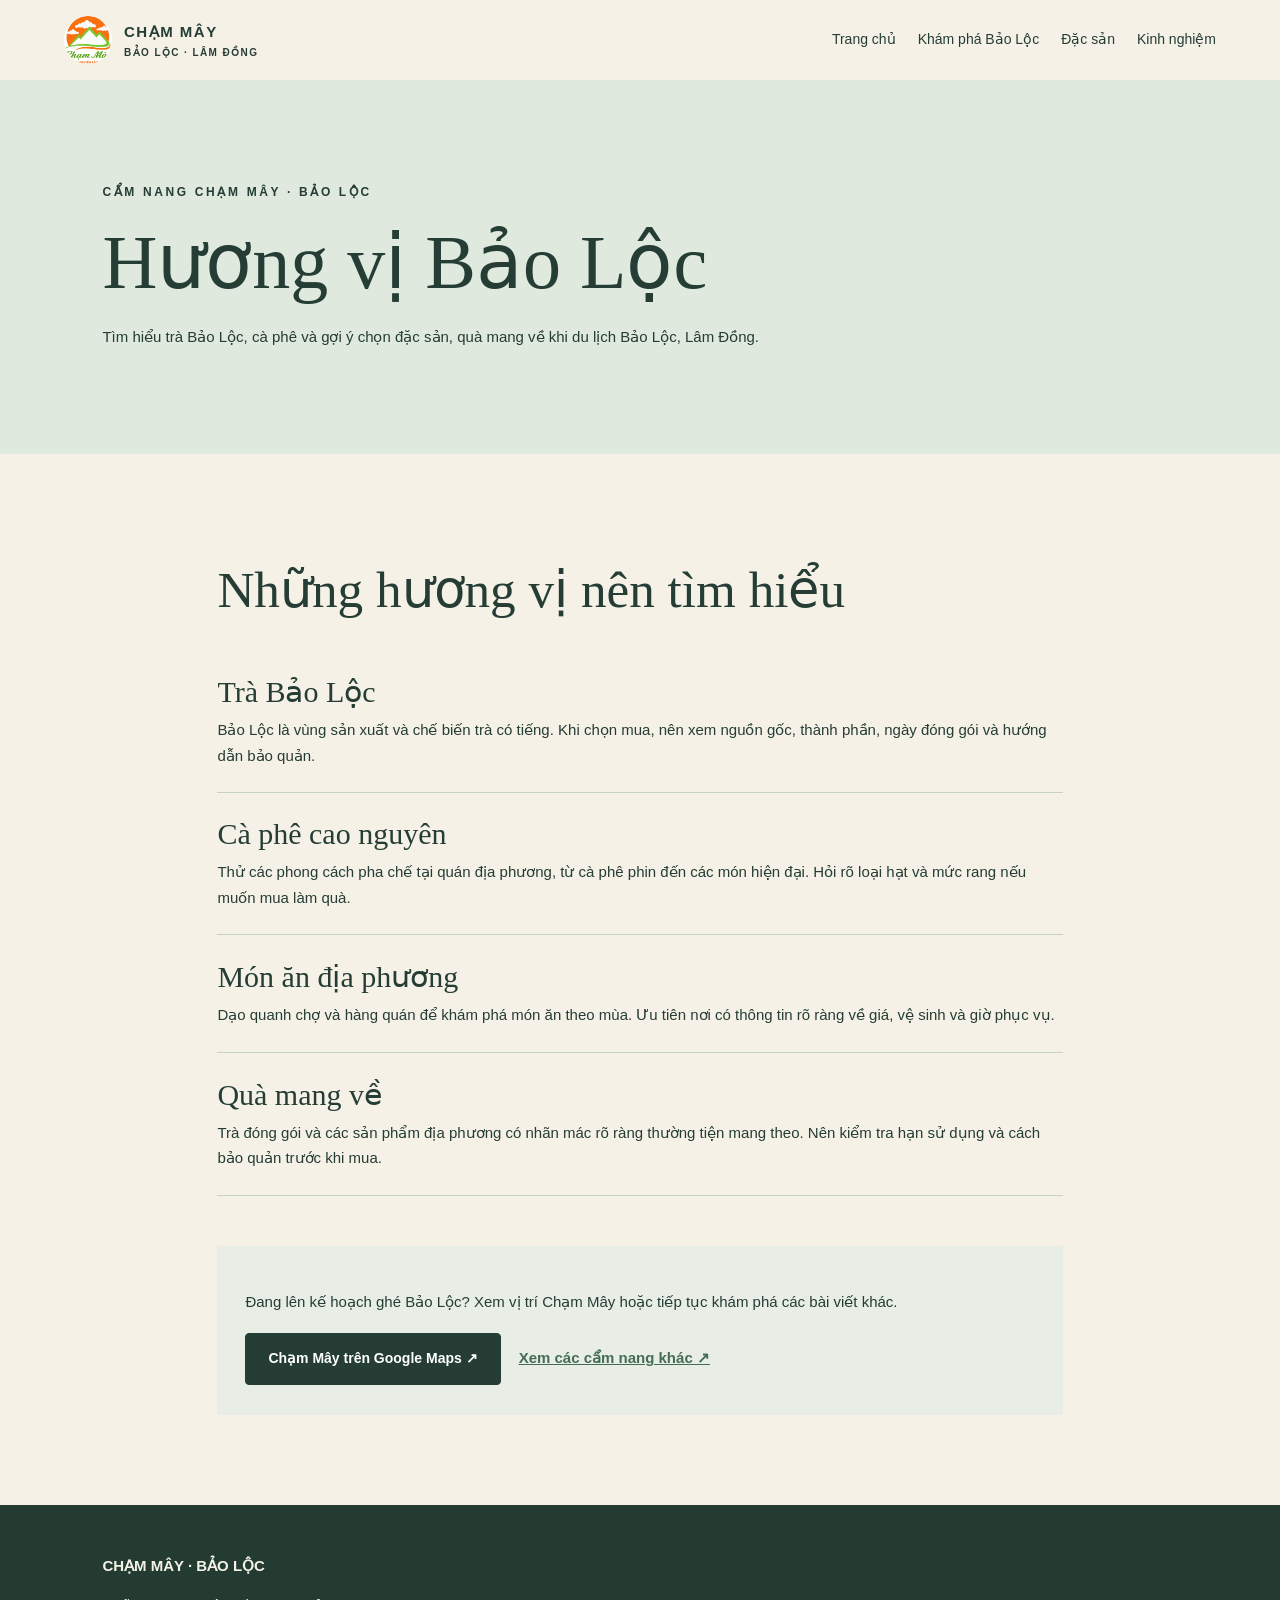
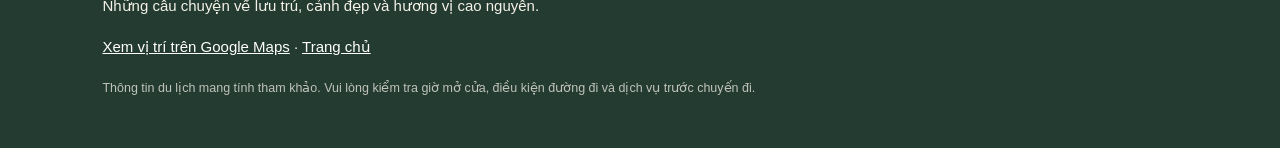
==== dac-san-bao-loc.html @ 7af250c2 "Add files via upload" ====
<!doctype html><html lang="vi"><head><meta charset="utf-8"><meta name="viewport" content="width=device-width,initial-scale=1"><meta name="google-site-verification" content="GvYN1q4wBFWUE0IxILUatp30PlEIML89ys5nn8n5KYk"><title>Đặc sản Bảo Lộc: trà, cà phê và quà địa phương | Chạm Mây</title><meta name="description" content="Tìm hiểu trà Bảo Lộc, cà phê và gợi ý chọn đặc sản, quà mang về khi du lịch Bảo Lộc, Lâm Đồng."><meta name="robots" content="index,follow,max-image-preview:large"><link rel="canonical" href="https://namcchet-cloud.github.io/Chammay/dac-san-bao-loc.html"><meta property="og:type" content="website"><meta property="og:locale" content="vi_VN"><meta property="og:title" content="Đặc sản Bảo Lộc: trà, cà phê và quà địa phương | Chạm Mây"><meta property="og:description" content="Tìm hiểu trà Bảo Lộc, cà phê và gợi ý chọn đặc sản, quà mang về khi du lịch Bảo Lộc, Lâm Đồng."><meta property="og:url" content="https://namcchet-cloud.github.io/Chammay/dac-san-bao-loc.html"><meta property="og:image" content="https://namcchet-cloud.github.io/Chammay/assets/bao-loc-dawn-concept.png"><meta name="theme-color" content="#f5f1e6"><link rel="icon" href="assets/cham-may-logo.jpg"><link rel="stylesheet" href="styles.css"><link rel="stylesheet" href="seo-guide.css"><script type="application/ld+json">{"@context": "https://schema.org", "@type": "WebPage", "name": "Đặc sản Bảo Lộc: trà, cà phê và quà địa phương | Chạm Mây", "url": "https://namcchet-cloud.github.io/Chammay/dac-san-bao-loc.html", "description": "Tìm hiểu trà Bảo Lộc, cà phê và gợi ý chọn đặc sản, quà mang về khi du lịch Bảo Lộc, Lâm Đồng.", "inLanguage": "vi-VN", "isPartOf": {"@type": "WebSite", "name": "Chạm Mây", "url": "https://namcchet-cloud.github.io/Chammay/"}}</script></head><body><header class="guide-header"><a class="guide-brand" href="index.html"><img src="assets/cham-may-logo.jpg" alt="Logo Chạm Mây"><span>CHẠM MÂY<small>BẢO LỘC · LÂM ĐỒNG</small></span></a><nav aria-label="Điều hướng"><a href="index.html">Trang chủ</a><a href="du-lich-bao-loc.html">Khám phá Bảo Lộc</a><a href="dac-san-bao-loc.html">Đặc sản</a><a href="kinh-nghiem-bao-loc.html">Kinh nghiệm</a></nav></header><main><section class="guide-article-hero"><p class="guide-eyebrow">CẨM NANG CHẠM MÂY · BẢO LỘC</p><h1>Hương vị Bảo Lộc</h1><p>Tìm hiểu trà Bảo Lộc, cà phê và gợi ý chọn đặc sản, quà mang về khi du lịch Bảo Lộc, Lâm Đồng.</p></section><section class="guide-section guide-article"><h2>Những hương vị nên tìm hiểu</h2><article class="guide-info"><h3>Trà Bảo Lộc</h3><p>Bảo Lộc là vùng sản xuất và chế biến trà có tiếng. Khi chọn mua, nên xem nguồn gốc, thành phần, ngày đóng gói và hướng dẫn bảo quản.</p></article><article class="guide-info"><h3>Cà phê cao nguyên</h3><p>Thử các phong cách pha chế tại quán địa phương, từ cà phê phin đến các món hiện đại. Hỏi rõ loại hạt và mức rang nếu muốn mua làm quà.</p></article><article class="guide-info"><h3>Món ăn địa phương</h3><p>Dạo quanh chợ và hàng quán để khám phá món ăn theo mùa. Ưu tiên nơi có thông tin rõ ràng về giá, vệ sinh và giờ phục vụ.</p></article><article class="guide-info"><h3>Quà mang về</h3><p>Trà đóng gói và các sản phẩm địa phương có nhãn mác rõ ràng thường tiện mang theo. Nên kiểm tra hạn sử dụng và cách bảo quản trước khi mua.</p></article><div class="guide-next"><p>Đang lên kế hoạch ghé Bảo Lộc? Xem vị trí Chạm Mây hoặc tiếp tục khám phá các bài viết khác.</p><a class="guide-button dark" href="https://maps.app.goo.gl/M32gRNtKE1VSWNkh6?g_st=ic" target="_blank" rel="noopener noreferrer">Chạm Mây trên Google Maps ↗</a><a class="guide-text-link" href="index.html#cam-nang">Xem các cẩm nang khác ↗</a></div></section></main><footer class="guide-footer"><b>CHẠM MÂY · BẢO LỘC</b><p>Những câu chuyện về lưu trú, cảnh đẹp và hương vị cao nguyên.</p><p><a href="https://maps.app.goo.gl/M32gRNtKE1VSWNkh6?g_st=ic" target="_blank" rel="noopener noreferrer">Xem vị trí trên Google Maps</a> · <a href="index.html">Trang chủ</a></p><small>Thông tin du lịch mang tính tham khảo. Vui lòng kiểm tra giờ mở cửa, điều kiện đường đi và dịch vụ trước chuyến đi.</small></footer></body></html>
---- styles.css ----
:root{--paper:#f5f1e6;--paper2:#e9e4d6;--ink:#25352a;--muted:#697168;--green:#5d9d28;--green2:#81bf39;--orange:#f36b1b;--white:#fffdf7;--display:"Fraunces",Georgia,serif;--body:"DM Sans",Arial,sans-serif;--max:1240px}*{box-sizing:border-box}html{scroll-behavior:smooth;scroll-padding-top:90px}body{margin:0;background:var(--paper);color:var(--ink);font-family:var(--body);font-size:15px;line-height:1.7;-webkit-font-smoothing:antialiased}.paper-grain{position:fixed;inset:0;pointer-events:none;z-index:10;opacity:.11;background-image:url("data:image/svg+xml,%3Csvg viewBox='0 0 180 180' xmlns='http://www.w3.org/2000/svg'%3E%3Cfilter id='n'%3E%3CfeTurbulence type='fractalNoise' baseFrequency='.83' numOctaves='3' stitchTiles='stitch'/%3E%3C/filter%3E%3Crect width='100%25' height='100%25' filter='url(%23n)' opacity='.22'/%3E%3C/svg%3E")}.header{height:92px;padding:0 clamp(22px,5.6vw,88px);display:flex;align-items:center;justify-content:space-between;position:absolute;z-index:20;inset:0 0 auto;background:linear-gradient(180deg,rgba(15,27,21,.48),transparent)}.brand{display:flex;align-items:center;gap:11px;text-decoration:none;color:var(--white)}.brand img{height:50px;width:50px;object-fit:cover;object-position:center;border-radius:50%;background:var(--white);border:1px solid rgba(255,255,255,.7)}.brand-label{display:grid;line-height:1.15}.brand-label b{font-family:var(--display);font-size:19px;font-weight:600;letter-spacing:-.04em}.brand-label small{font-size:8px;font-weight:700;letter-spacing:.15em;margin-top:5px}.navigation{display:flex;align-items:center;gap:clamp(20px,3vw,46px)}.navigation a{color:#fffdf7;text-decoration:none;font-size:12px;letter-spacing:.025em}.navigation a:not(.nav-cta){opacity:.83}.navigation a:hover{opacity:1}.nav-cta{border:1px solid rgba(255,255,255,.66);border-radius:99px;padding:11px 16px}.nav-cta span{padding-left:10px;color:#ffb276}.menu-toggle{display:none}.hero{position:relative;min-height:min(840px,100svh);height:820px;max-height:1000px;overflow:hidden;display:flex;align-items:flex-end;padding:0 clamp(24px,8.3vw,132px) 112px;color:#fffdf7;background:#304332}.hero-image,.hero-shade{position:absolute;inset:0;width:100%;height:100%}.hero-image{object-fit:cover;object-position:center 48%;transform:scale(1.035);animation:hero-drift 24s ease-in-out infinite alternate}.hero-shade{background:linear-gradient(90deg,rgba(18,33,26,.64) 0%,rgba(18,33,26,.30) 42%,rgba(18,33,26,.03) 78%),linear-gradient(0deg,rgba(19,31,24,.58),transparent 54%)}.hero-topline{position:absolute;top:121px;left:clamp(24px,8.3vw,132px);display:flex;align-items:center;gap:12px;font-size:9px;font-weight:600;letter-spacing:.21em}.hero-topline i{height:1px;width:34px;background:var(--orange)}.hero-copy{position:relative;max-width:750px}.eyebrow{display:flex;align-items:center;gap:10px;font-size:9px;font-weight:700;letter-spacing:.2em;color:var(--muted);margin:0 0 22px}.eyebrow.light{color:rgba(255,255,255,.8)}.sun-dot,.green-dot,.orange-dot{width:8px;height:8px;border-radius:50%;background:var(--orange);display:inline-block}.green-dot{background:var(--green)}.hero h1,.intro h2,.moments h2,.gallery h2,.booking h2{font-family:var(--display);font-weight:500;letter-spacing:-.055em;line-height:.99;margin:0}.hero h1{font-size:clamp(60px,8.6vw,122px);max-width:900px}.hero h1 em,.intro h2 em,.moments h2 em,.gallery h2 em,.booking h2 em{font-weight:500;color:#b8dc86}.hero-desc{max-width:380px;color:rgba(255,255,255,.82);margin:23px 0 27px;font-size:14px}.button{display:inline-flex;align-items:center;gap:28px;text-decoration:none;border-radius:99px;padding:14px 20px;font-size:11px;font-weight:700;letter-spacing:.025em}.button-light{background:var(--white);color:var(--ink)}.button-light span{font-size:16px;color:var(--green)}.hero-side-note{position:absolute;right:42px;top:50%;writing-mode:vertical-rl;letter-spacing:.19em;font-size:8px;color:rgba(255,255,255,.76)}.hero-bottom,.booking-foot{position:absolute;left:clamp(24px,5.6vw,88px);right:clamp(24px,5.6vw,88px);bottom:27px;display:flex;justify-content:space-between;align-items:center;font-size:8px;letter-spacing:.17em;color:rgba(255,255,255,.68)}.scroll-mark{display:flex;align-items:center;gap:10px}.scroll-mark i{height:1px;width:48px;background:var(--orange)}.section-pad{padding:128px max(24px,calc((100vw - var(--max))/2))}.intro{position:relative}.section-index{display:flex;align-items:center;gap:12px;font-size:9px;letter-spacing:.17em;color:var(--muted)}.section-index span{font-family:var(--display);font-size:16px;color:var(--orange);letter-spacing:0}.section-index i{width:30px;height:1px;background:var(--orange)}.section-index small{font-size:8px;font-weight:700;letter-spacing:.18em}.intro-grid{display:grid;grid-template-columns:1.05fr .75fr;gap:11%;align-items:end;margin:72px 5% 0}.intro h2,.moments h2,.gallery h2{font-size:clamp(52px,7vw,92px)}.intro h2 em,.gallery h2 em{color:var(--green)}.intro-body{max-width:440px;padding-bottom:7px}.lead{font-family:var(--display);font-size:24px;line-height:1.36;margin:0 0 16px}.intro-body>p:not(.lead){font-size:13px;color:var(--muted);max-width:410px}.text-link{display:inline-flex;align-items:center;gap:20px;margin-top:16px;color:var(--green);font-size:11px;font-weight:700;text-decoration:none;border-bottom:1px solid rgba(93,157,40,.45);padding-bottom:7px}.text-link span{font-size:17px}.signature-row{display:flex;justify-content:flex-end;align-items:center;gap:25px;margin-top:70px;padding-top:22px;border-top:1px solid rgba(37,53,42,.18)}.signature{font-family:var(--display);font-size:37px;font-style:italic;color:var(--green);letter-spacing:-.06em}.signature-caption{font-size:9px;line-height:1.55;color:var(--muted)}.sun-mark{font-size:37px;color:var(--orange);margin-left:12px}.moments{background:#e8eddd}.moments-heading,.gallery-head{display:grid;grid-template-columns:.5fr 1fr .65fr;gap:32px;align-items:end}.moments-heading .section-index,.gallery-head .section-index{align-self:start}.moments h2{font-size:clamp(52px,6.5vw,84px)}.moments h2 em{color:var(--green)}.moments-intro,.gallery-lead{font-size:13px;color:#637065;max-width:340px;margin:0 0 8px}.moments-title .eyebrow,.gallery-title .eyebrow{margin-bottom:18px}.timeline{margin:80px 5% 0;border-top:1px solid rgba(37,53,42,.22)}.moment{display:grid;grid-template-columns:150px 22px 1fr 50px;gap:26px;align-items:center;padding:24px 0;border-bottom:1px solid rgba(37,53,42,.22)}.moment-time{font-family:var(--display);font-size:25px;line-height:1}.moment-time span{display:block;font-family:var(--body);font-size:8px;letter-spacing:.16em;color:var(--muted);margin-top:9px}.moment-line{display:flex;justify-content:center;height:66px;position:relative}.moment-line:before{content:"";position:absolute;top:0;bottom:0;width:1px;background:rgba(93,157,40,.45)}.moment-line i{position:relative;z-index:1;width:8px;height:8px;margin-top:28px;border-radius:50%;background:var(--orange);box-shadow:0 0 0 5px #e8eddd}.moment-copy h3{font-family:var(--display);font-size:23px;font-weight:500;letter-spacing:-.025em;margin:0 0 4px}.moment-copy p{font-size:11px;color:var(--muted);margin:0;max-width:570px}.moment-number{font-size:9px;color:var(--green);text-align:right;letter-spacing:.13em}.demo-note{font-size:9px;color:#7e8878;margin:18px 5% 0;letter-spacing:.025em}.gallery{padding-bottom:140px}.gallery-head{grid-template-columns:.5fr 1fr .7fr;margin-bottom:62px}.gallery h2{font-size:clamp(48px,6.1vw,80px)}.gallery-grid{display:grid;grid-template-columns:1.15fr .72fr .62fr;grid-template-rows:290px 240px;gap:20px 22px}.gallery-card{margin:0;position:relative;overflow:hidden;background:#cad4b7}.gallery-card-large{grid-row:1/3}.gallery-card img{width:100%;height:100%;object-fit:cover;transition:transform .8s cubic-bezier(.2,.65,.3,1)}.gallery-card-large img{object-position:55% center}.gallery-card-small img{object-position:80% 40%;filter:saturate(.78) sepia(.12)}.gallery-card:hover img{transform:scale(1.045)}.gallery-card:after{content:"";position:absolute;inset:35% 0 0;background:linear-gradient(transparent,rgba(15,30,20,.74))}.gallery-card figcaption{position:absolute;z-index:1;left:20px;right:20px;bottom:18px;color:#fff;display:grid;grid-template-columns:30px 1fr;align-items:center}.gallery-card figcaption span{grid-row:span 2;font-family:var(--display);font-size:17px;color:#ffd09a}.gallery-card figcaption b{font-family:var(--display);font-size:20px;font-weight:500}.gallery-card figcaption small{font-size:8px;letter-spacing:.16em;opacity:.8}.gallery-aside{background:#f0e6d5;grid-column:3;grid-row:1/3;padding:32px 29px;display:flex;flex-direction:column;justify-content:center}.quote-mark{font-family:var(--display);font-size:67px;color:var(--orange);line-height:.7}.gallery-aside p{font-family:var(--display);font-size:27px;line-height:1.25;letter-spacing:-.035em;margin:14px 0 30px}.quote-line{width:42px;height:2px;background:var(--green);margin-bottom:14px}.gallery-aside small{font-size:8px;letter-spacing:.16em;color:var(--muted)}.gallery>.demo-note{margin-left:0}.booking{position:relative;min-height:690px;overflow:hidden;background:#243c30;color:var(--white);display:flex;align-items:center;padding:90px clamp(24px,12vw,190px)}.booking-bg{position:absolute;inset:0;background:linear-gradient(90deg,rgba(14,31,23,.83),rgba(22,41,29,.55) 61%,rgba(22,41,29,.38)),url("assets/bao-loc-dawn-concept.png") center 48%/cover;transform:scale(1.02)}.booking-content{position:relative;max-width:720px}.booking h2{font-size:clamp(55px,7.5vw,100px)}.booking h2 em{color:#c1e28d}.booking-content>p:not(.eyebrow){max-width:390px;color:rgba(255,255,255,.76);font-size:13px;margin:25px 0 29px}.button-outline{border:1px solid rgba(255,255,255,.56);color:rgba(255,255,255,.86);font-size:10px;cursor:default}.booking-stamp{position:absolute;right:clamp(28px,9vw,140px);top:50%;transform:translateY(-50%);width:150px;height:150px;border:1px solid rgba(255,255,255,.55);border-radius:50%;display:flex;flex-direction:column;align-items:center;justify-content:center;gap:5px;text-align:center;color:white}.booking-stamp img{width:55px;height:55px;object-fit:cover;object-position:center;border-radius:50%}.booking-stamp span{font-size:7px;line-height:1.45;letter-spacing:.1em}.booking-foot{bottom:23px}.footer{position:relative;display:grid;grid-template-columns:1fr 1fr 1fr;align-items:center;padding:26px max(24px,calc((100vw - var(--max))/2)) 50px;gap:20px}.footer-brand{color:var(--ink)}.footer-brand img{width:42px;height:42px;border-color:rgba(37,53,42,.12)}.footer-brand .brand-label b{font-size:17px}.footer-brand .brand-label small{font-size:7px}.footer>p{font-size:10px;color:var(--muted);text-align:center}.back-top{justify-self:end;text-decoration:none;color:var(--green);font-size:8px;letter-spacing:.16em;font-weight:700}.footer-demo{grid-column:1/-1;text-align:center;border-top:1px solid rgba(37,53,42,.17);padding-top:20px;color:#858b7d;font-size:8px;letter-spacing:.13em}.reveal{opacity:0;transform:translateY(22px);transition:opacity .8s ease,transform .8s cubic-bezier(.2,.65,.3,1)}.reveal.is-visible{opacity:1;transform:translateY(0)}@keyframes hero-drift{from{transform:scale(1.035) translateX(-.4%)}to{transform:scale(1.08) translateX(.4%)}}@media(max-width:900px){.header{height:78px}.navigation{gap:18px}.navigation a{font-size:10px}.hero{height:740px;min-height:690px;padding-bottom:102px}.hero-topline{top:105px}.intro-grid{gap:7%;margin-left:0;margin-right:0}.moments-heading,.gallery-head{grid-template-columns:.33fr 1fr;gap:24px}.moments-intro,.gallery-lead{grid-column:2}.gallery-grid{grid-template-columns:1fr .75fr;grid-template-rows:270px 230px}.gallery-card-large{grid-row:1/3}.gallery-aside{grid-column:2;grid-row:2}.gallery-card-small{grid-column:2;grid-row:1}.booking-stamp{width:120px;height:120px;right:35px}.booking-stamp img{width:45px;height:45px}.booking{padding-left:8vw}.moment{grid-template-columns:118px 22px 1fr 32px;gap:18px}}@media(max-width:650px){html{scroll-padding-top:72px}.header{height:70px;padding:0 18px;background:linear-gradient(180deg,rgba(15,27,21,.55),transparent)}.brand img{width:40px;height:40px}.brand-label b{font-size:16px}.brand-label small{font-size:7px}.menu-toggle{width:42px;height:42px;border:1px solid rgba(255,255,255,.5);border-radius:50%;background:rgba(255,255,255,.08);display:flex;flex-direction:column;align-items:center;justify-content:center;gap:5px}.menu-toggle span{width:15px;height:1px;background:white;transition:transform .2s}.menu-toggle[aria-expanded="true"] span:first-child{transform:translateY(3px) rotate(45deg)}.menu-toggle[aria-expanded="true"] span:last-child{transform:translateY(-3px) rotate(-45deg)}.navigation{position:absolute;display:none;top:62px;left:14px;right:14px;padding:18px;background:#f5f1e6;border:1px solid rgba(37,53,42,.14);border-radius:18px;box-shadow:0 18px 40px rgba(15,27,21,.16);align-items:stretch;gap:0;flex-direction:column}.navigation.is-open{display:flex}.navigation a{color:var(--ink);padding:13px 8px;border-bottom:1px solid rgba(37,53,42,.1);font-size:12px}.navigation a:last-child{border-bottom:0}.navigation .nav-cta{margin-top:8px;text-align:center;border:1px solid rgba(93,157,40,.45);border-radius:99px}.hero{height:760px;min-height:680px;max-height:850px;padding:0 23px 104px;align-items:flex-end}.hero-image{object-position:61% center}.hero-shade{background:linear-gradient(90deg,rgba(18,33,26,.48),rgba(18,33,26,.05)),linear-gradient(0deg,rgba(19,31,24,.71),transparent 80%)}.hero-topline{left:23px;top:102px;font-size:8px;letter-spacing:.16em}.hero h1{font-size:clamp(55px,14vw,82px)}.hero-desc{font-size:12px;max-width:330px}.hero-side-note{display:none}.hero-bottom{left:22px;right:22px;bottom:18px;font-size:7px}.hero-bottom>span:last-child{display:none}.hero-bottom .scroll-mark{gap:6px}.scroll-mark i{width:24px}.section-pad{padding:88px 23px}.intro-grid{display:block;margin:48px 0 0}.intro h2,.moments h2,.gallery h2{font-size:clamp(48px,13vw,70px)}.intro-body{margin:30px 0 0;max-width:none}.lead{font-size:21px}.intro-body>p:not(.lead){font-size:12px}.signature-row{margin-top:48px;justify-content:flex-start;gap:14px}.signature{font-size:30px}.signature-caption{font-size:8px}.sun-mark{margin-left:auto;font-size:30px}.moments-heading,.gallery-head{display:block}.moments-title,.gallery-title{margin-top:45px}.moments-intro,.gallery-lead{margin:22px 0 0;font-size:12px}.timeline{margin:45px 0 0}.moment{grid-template-columns:68px 15px 1fr;gap:13px;padding:19px 0}.moment-time{font-size:19px}.moment-time span{font-size:7px;letter-spacing:.1em}.moment-line{height:75px}.moment-line i{margin-top:33px}.moment-copy h3{font-size:19px}.moment-copy p{font-size:10px;line-height:1.55}.moment-number{display:none}.demo-note{margin-left:0;margin-right:0;font-size:8px}.gallery-head{margin-bottom:40px}.gallery-title{margin-top:45px}.gallery-grid{grid-template-columns:1fr 1fr;grid-template-rows:270px 210px;gap:12px}.gallery-card-large{grid-column:1/-1;grid-row:1}.gallery-card-small{grid-column:1;grid-row:2}.gallery-aside{grid-column:2;grid-row:2;padding:18px 15px}.gallery-card figcaption{left:13px;right:10px;bottom:12px;grid-template-columns:23px 1fr}.gallery-card figcaption b{font-size:15px}.gallery-card figcaption small{font-size:6px}.gallery-aside p{font-size:19px;margin:9px 0 18px}.quote-mark{font-size:47px}.gallery-aside small{font-size:6px}.booking{min-height:660px;padding:90px 24px 100px;align-items:flex-start}.booking-bg{background-position:59% center}.booking-content{margin-top:50px}.booking h2{font-size:clamp(49px,13vw,75px)}.booking-content>p:not(.eyebrow){font-size:12px}.booking-stamp{top:auto;bottom:75px;right:25px;transform:none;width:105px;height:105px}.booking-stamp img{width:38px;height:38px}.booking-stamp span{font-size:6px}.booking-foot{left:22px;right:22px;bottom:17px;font-size:6px;letter-spacing:.1em}.booking-foot span:nth-child(2){text-align:center}.footer{grid-template-columns:1fr auto;padding:22px 23px 35px;gap:7px}.footer>p{grid-column:1;text-align:left;margin:0 0 0 52px;grid-row:2}.back-top{grid-column:2;grid-row:1/3}.footer-demo{font-size:6px;line-height:1.5;padding-top:14px}.footer-brand img{width:36px;height:36px}.footer-brand .brand-label b{font-size:15px}}@media(prefers-reduced-motion:reduce){html{scroll-behavior:auto}*,*::before,*::after{animation-duration:.01ms!important;animation-iteration-count:1!important;transition-duration:.01ms!important;scroll-behavior:auto!important}.reveal{opacity:1;transform:none}}
---- seo-guide.css ----
/* SEO & Travel Guide v1.0: independent layout, keeps existing styles.css and script.js unchanged */
:root{--cream:#f5f1e6;--ink:#253d35;--leaf:#456c54}*{box-sizing:border-box}html{scroll-behavior:smooth}body{margin:0;background:var(--cream);color:var(--ink);font-family:Arial,"Helvetica Neue",sans-serif;line-height:1.7}.guide-header{display:flex;align-items:center;justify-content:space-between;gap:20px;padding:16px clamp(20px,5vw,76px);background:#f5f1e6;position:relative;z-index:3}.guide-brand{display:flex;align-items:center;gap:12px;color:var(--ink);text-decoration:none;font-weight:800;letter-spacing:.1em}.guide-brand img{width:48px;height:48px;border-radius:50%;object-fit:cover}.guide-brand small{display:block;font-size:10px;letter-spacing:.14em}.guide-header nav{display:flex;gap:22px;flex-wrap:wrap}.guide-header nav a{color:var(--ink);font-size:14px;text-decoration:none}.guide-header a:hover,.guide-text-link:hover{text-decoration:underline}.guide-hero{min-height:660px;position:relative;display:flex;align-items:center;color:white;isolation:isolate}.guide-hero-bg{position:absolute;inset:0;background:linear-gradient(90deg,rgba(18,40,34,.83),rgba(18,40,34,.15)),url('assets/bao-loc-dawn-concept.png') center/cover;z-index:-1}.guide-hero-content{padding:90px clamp(24px,8vw,130px);max-width:900px}.guide-hero h1,.guide-article-hero h1{font-family:Georgia,serif;font-size:clamp(48px,7vw,94px);line-height:1.12;font-weight:500;margin:18px 0}.guide-hero h1 em{font-weight:400}.guide-hero-content>p:not(.guide-eyebrow){font-size:18px;max-width:640px}.guide-hero-content small{display:block;margin-top:35px;opacity:.85}.guide-eyebrow{font-size:12px;letter-spacing:.22em;font-weight:700}.guide-actions{display:flex;gap:14px;flex-wrap:wrap;margin-top:30px}.guide-button{display:inline-block;padding:13px 22px;border:1px solid white;border-radius:4px;background:white;color:#263d34;text-decoration:none;font-weight:700;font-size:14px;margin-right:8px}.guide-button.secondary{background:transparent;color:white}.guide-button.dark{background:var(--ink);color:white;border-color:var(--ink)}.guide-section{padding:90px clamp(24px,8vw,130px);max-width:1600px;margin:auto}.guide-section h2{font:normal clamp(32px,4vw,58px)/1.2 Georgia,serif;max-width:850px;margin:15px 0 30px}.guide-section>p{max-width:850px}.guide-two{display:grid;grid-template-columns:1fr 1fr;gap:50px;max-width:1100px}.guide-tint{background:#e8eee5;max-width:none}.guide-grid{display:grid;grid-template-columns:repeat(3,minmax(0,1fr));gap:20px;margin-top:40px}.guide-card{background:#fffdf7;border:1px solid #dce2d7;padding:28px;color:var(--ink);text-decoration:none;min-height:270px;display:flex;flex-direction:column}.guide-card small{letter-spacing:.16em;color:var(--leaf)}.guide-card h3{font:normal 30px Georgia,serif;margin:18px 0 6px}.guide-card span{margin-top:auto;font-weight:700}.guide-text-link{color:var(--leaf);display:inline-block;margin:16px 0;font-weight:700}.guide-footer{background:#243b32;color:#f4f1e7;padding:48px clamp(24px,8vw,130px)}.guide-footer a{color:#fff}.guide-footer small{opacity:.75}.guide-article-hero{padding:90px clamp(24px,8vw,130px);background:#dfe9de}.guide-article-hero h1{max-width:1000px;font-size:clamp(44px,6vw,76px)}.guide-article-hero>p{max-width:800px}.guide-article{max-width:1050px}.guide-info{padding:24px 0;border-bottom:1px solid #c8d1c6}.guide-info h3{font:normal 30px Georgia,serif;margin:0 0 8px}.guide-info p{margin:0}.guide-next{margin-top:50px;padding:28px;background:#e8eee5}.guide-next .guide-text-link{margin-left:10px}@media(max-width:800px){.guide-header{align-items:flex-start;flex-direction:column}.guide-header nav{gap:10px 18px}.guide-two,.guide-grid{grid-template-columns:1fr}.guide-section{padding-top:65px;padding-bottom:65px}.guide-hero{min-height:570px}.guide-hero-content{padding-top:60px;padding-bottom:60px}}
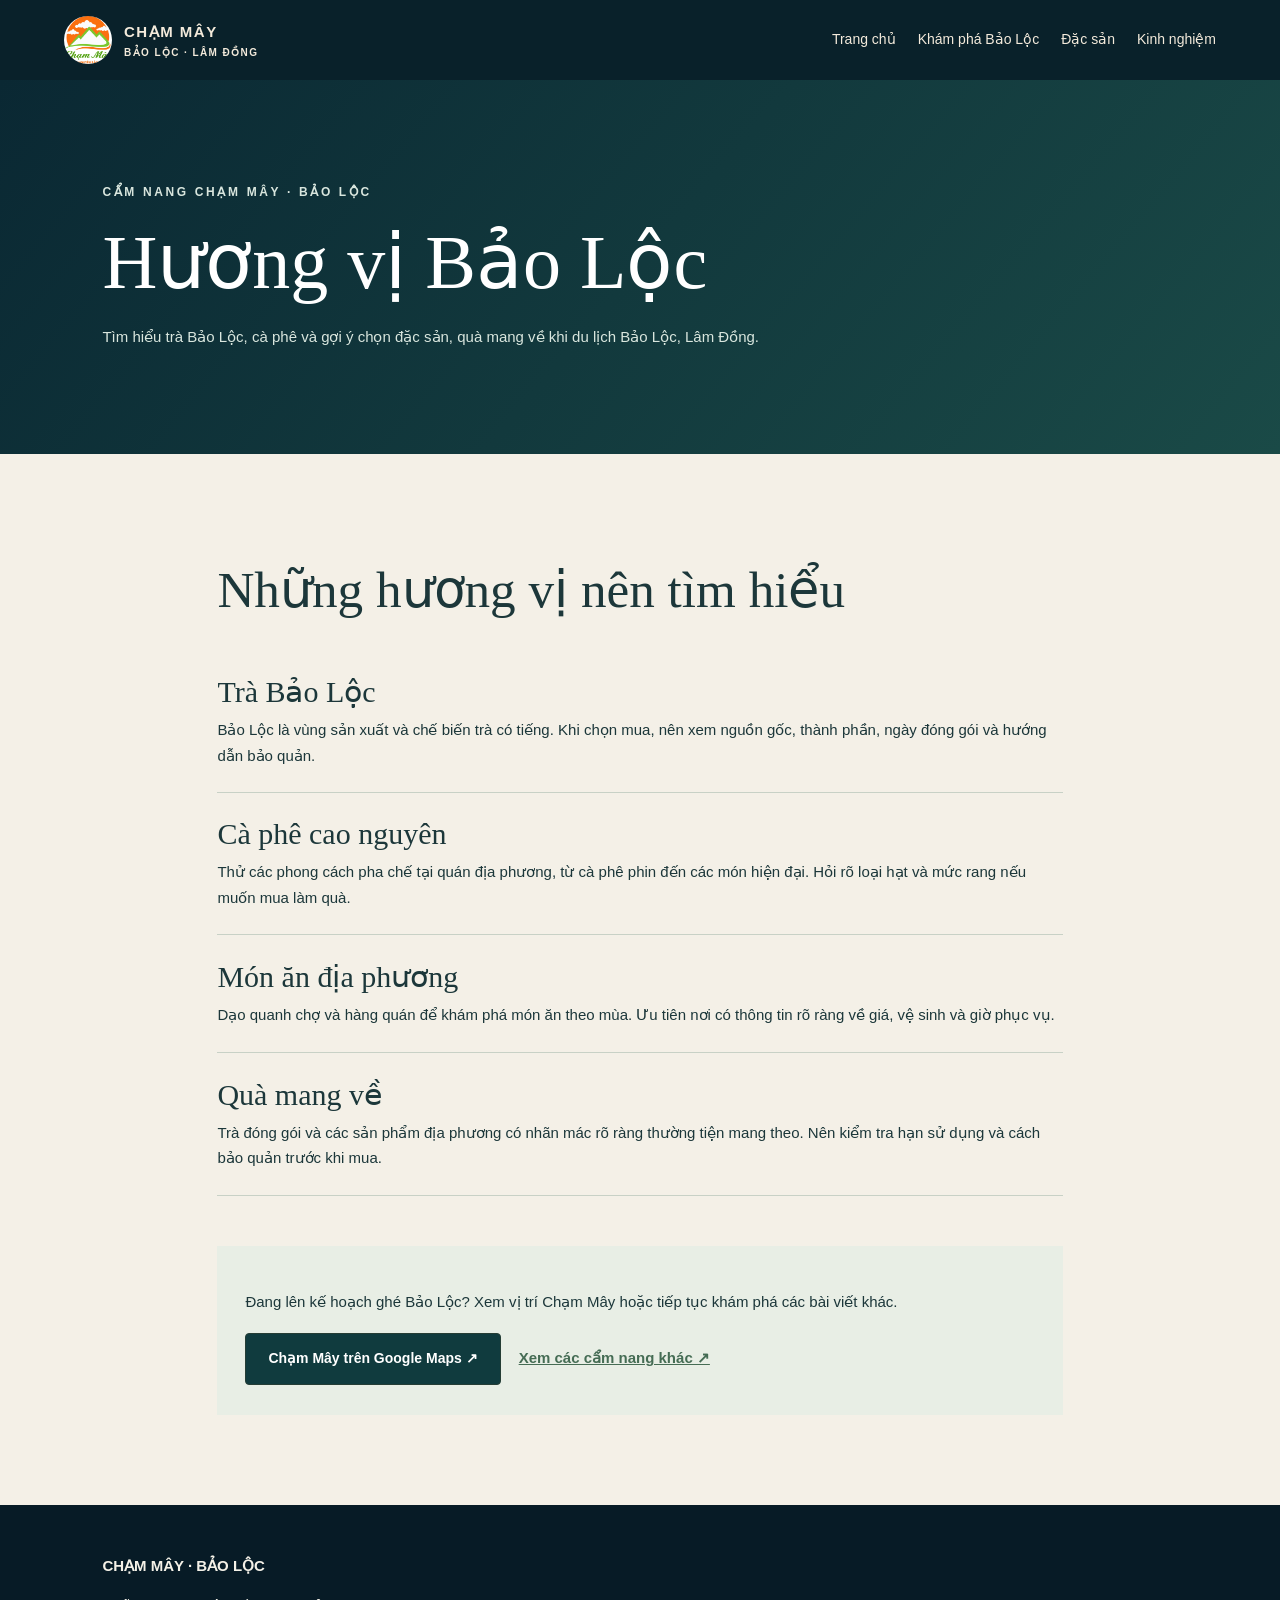
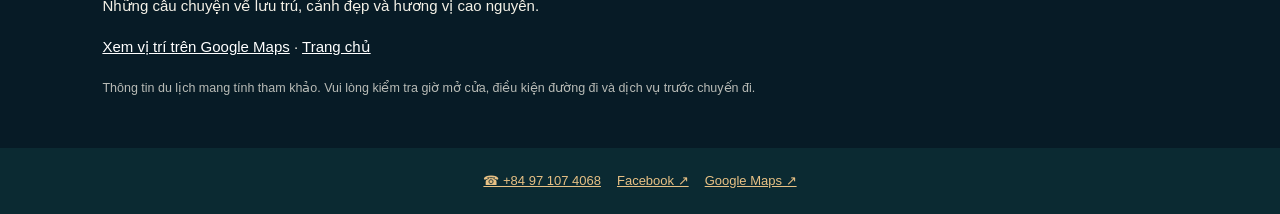
==== commit a7a94610: "Add files via upload" ====
--- a/dac-san-bao-loc.html
+++ b/dac-san-bao-loc.html
@@ -1 +1 @@
-<!doctype html><html lang="vi"><head><meta charset="utf-8"><meta name="viewport" content="width=device-width,initial-scale=1"><meta name="google-site-verification" content="GvYN1q4wBFWUE0IxILUatp30PlEIML89ys5nn8n5KYk"><title>Đặc sản Bảo Lộc: trà, cà phê và quà địa phương | Chạm Mây</title><meta name="description" content="Tìm hiểu trà Bảo Lộc, cà phê và gợi ý chọn đặc sản, quà mang về khi du lịch Bảo Lộc, Lâm Đồng."><meta name="robots" content="index,follow,max-image-preview:large"><link rel="canonical" href="https://namcchet-cloud.github.io/Chammay/dac-san-bao-loc.html"><meta property="og:type" content="website"><meta property="og:locale" content="vi_VN"><meta property="og:title" content="Đặc sản Bảo Lộc: trà, cà phê và quà địa phương | Chạm Mây"><meta property="og:description" content="Tìm hiểu trà Bảo Lộc, cà phê và gợi ý chọn đặc sản, quà mang về khi du lịch Bảo Lộc, Lâm Đồng."><meta property="og:url" content="https://namcchet-cloud.github.io/Chammay/dac-san-bao-loc.html"><meta property="og:image" content="https://namcchet-cloud.github.io/Chammay/assets/bao-loc-dawn-concept.png"><meta name="theme-color" content="#f5f1e6"><link rel="icon" href="assets/cham-may-logo.jpg"><link rel="stylesheet" href="styles.css"><link rel="stylesheet" href="seo-guide.css"><script type="application/ld+json">{"@context": "https://schema.org", "@type": "WebPage", "name": "Đặc sản Bảo Lộc: trà, cà phê và quà địa phương | Chạm Mây", "url": "https://namcchet-cloud.github.io/Chammay/dac-san-bao-loc.html", "description": "Tìm hiểu trà Bảo Lộc, cà phê và gợi ý chọn đặc sản, quà mang về khi du lịch Bảo Lộc, Lâm Đồng.", "inLanguage": "vi-VN", "isPartOf": {"@type": "WebSite", "name": "Chạm Mây", "url": "https://namcchet-cloud.github.io/Chammay/"}}</script></head><body><header class="guide-header"><a class="guide-brand" href="index.html"><img src="assets/cham-may-logo.jpg" alt="Logo Chạm Mây"><span>CHẠM MÂY<small>BẢO LỘC · LÂM ĐỒNG</small></span></a><nav aria-label="Điều hướng"><a href="index.html">Trang chủ</a><a href="du-lich-bao-loc.html">Khám phá Bảo Lộc</a><a href="dac-san-bao-loc.html">Đặc sản</a><a href="kinh-nghiem-bao-loc.html">Kinh nghiệm</a></nav></header><main><section class="guide-article-hero"><p class="guide-eyebrow">CẨM NANG CHẠM MÂY · BẢO LỘC</p><h1>Hương vị Bảo Lộc</h1><p>Tìm hiểu trà Bảo Lộc, cà phê và gợi ý chọn đặc sản, quà mang về khi du lịch Bảo Lộc, Lâm Đồng.</p></section><section class="guide-section guide-article"><h2>Những hương vị nên tìm hiểu</h2><article class="guide-info"><h3>Trà Bảo Lộc</h3><p>Bảo Lộc là vùng sản xuất và chế biến trà có tiếng. Khi chọn mua, nên xem nguồn gốc, thành phần, ngày đóng gói và hướng dẫn bảo quản.</p></article><article class="guide-info"><h3>Cà phê cao nguyên</h3><p>Thử các phong cách pha chế tại quán địa phương, từ cà phê phin đến các món hiện đại. Hỏi rõ loại hạt và mức rang nếu muốn mua làm quà.</p></article><article class="guide-info"><h3>Món ăn địa phương</h3><p>Dạo quanh chợ và hàng quán để khám phá món ăn theo mùa. Ưu tiên nơi có thông tin rõ ràng về giá, vệ sinh và giờ phục vụ.</p></article><article class="guide-info"><h3>Quà mang về</h3><p>Trà đóng gói và các sản phẩm địa phương có nhãn mác rõ ràng thường tiện mang theo. Nên kiểm tra hạn sử dụng và cách bảo quản trước khi mua.</p></article><div class="guide-next"><p>Đang lên kế hoạch ghé Bảo Lộc? Xem vị trí Chạm Mây hoặc tiếp tục khám phá các bài viết khác.</p><a class="guide-button dark" href="https://maps.app.goo.gl/M32gRNtKE1VSWNkh6?g_st=ic" target="_blank" rel="noopener noreferrer">Chạm Mây trên Google Maps ↗</a><a class="guide-text-link" href="index.html#cam-nang">Xem các cẩm nang khác ↗</a></div></section></main><footer class="guide-footer"><b>CHẠM MÂY · BẢO LỘC</b><p>Những câu chuyện về lưu trú, cảnh đẹp và hương vị cao nguyên.</p><p><a href="https://maps.app.goo.gl/M32gRNtKE1VSWNkh6?g_st=ic" target="_blank" rel="noopener noreferrer">Xem vị trí trên Google Maps</a> · <a href="index.html">Trang chủ</a></p><small>Thông tin du lịch mang tính tham khảo. Vui lòng kiểm tra giờ mở cửa, điều kiện đường đi và dịch vụ trước chuyến đi.</small></footer></body></html>+<!doctype html><html lang="vi"><head><meta charset="utf-8"><meta name="viewport" content="width=device-width,initial-scale=1"><meta name="google-site-verification" content="GvYN1q4wBFWUE0IxILUatp30PlEIML89ys5nn8n5KYk"><title>Đặc sản Bảo Lộc: trà, cà phê và quà địa phương | Chạm Mây</title><meta name="description" content="Tìm hiểu trà Bảo Lộc, cà phê và gợi ý chọn đặc sản, quà mang về khi du lịch Bảo Lộc, Lâm Đồng."><meta name="robots" content="index,follow,max-image-preview:large"><link rel="canonical" href="https://namcchet-cloud.github.io/Chammay/dac-san-bao-loc.html"><meta property="og:type" content="website"><meta property="og:locale" content="vi_VN"><meta property="og:title" content="Đặc sản Bảo Lộc: trà, cà phê và quà địa phương | Chạm Mây"><meta property="og:description" content="Tìm hiểu trà Bảo Lộc, cà phê và gợi ý chọn đặc sản, quà mang về khi du lịch Bảo Lộc, Lâm Đồng."><meta property="og:url" content="https://namcchet-cloud.github.io/Chammay/dac-san-bao-loc.html"><meta property="og:image" content="https://namcchet-cloud.github.io/Chammay/assets/bao-loc-dawn-concept.png"><meta name="theme-color" content="#f5f1e6"><link rel="icon" href="assets/cham-may-logo.jpg"><link rel="stylesheet" href="styles.css"><link rel="stylesheet" href="seo-guide.css"><script type="application/ld+json">{"@context": "https://schema.org", "@type": "WebPage", "name": "Đặc sản Bảo Lộc: trà, cà phê và quà địa phương | Chạm Mây", "url": "https://namcchet-cloud.github.io/Chammay/dac-san-bao-loc.html", "description": "Tìm hiểu trà Bảo Lộc, cà phê và gợi ý chọn đặc sản, quà mang về khi du lịch Bảo Lộc, Lâm Đồng.", "inLanguage": "vi-VN", "isPartOf": {"@type": "WebSite", "name": "Chạm Mây", "url": "https://namcchet-cloud.github.io/Chammay/"}}</script><link rel="stylesheet" href="subpage-v2.css"></head><body><header class="guide-header"><a class="guide-brand" href="index.html"><img src="assets/cham-may-logo.jpg" alt="Logo Chạm Mây"><span>CHẠM MÂY<small>BẢO LỘC · LÂM ĐỒNG</small></span></a><nav aria-label="Điều hướng"><a href="index.html">Trang chủ</a><a href="du-lich-bao-loc.html">Khám phá Bảo Lộc</a><a href="dac-san-bao-loc.html">Đặc sản</a><a href="kinh-nghiem-bao-loc.html">Kinh nghiệm</a></nav></header><main><section class="guide-article-hero"><p class="guide-eyebrow">CẨM NANG CHẠM MÂY · BẢO LỘC</p><h1>Hương vị Bảo Lộc</h1><p>Tìm hiểu trà Bảo Lộc, cà phê và gợi ý chọn đặc sản, quà mang về khi du lịch Bảo Lộc, Lâm Đồng.</p></section><section class="guide-section guide-article"><h2>Những hương vị nên tìm hiểu</h2><article class="guide-info"><h3>Trà Bảo Lộc</h3><p>Bảo Lộc là vùng sản xuất và chế biến trà có tiếng. Khi chọn mua, nên xem nguồn gốc, thành phần, ngày đóng gói và hướng dẫn bảo quản.</p></article><article class="guide-info"><h3>Cà phê cao nguyên</h3><p>Thử các phong cách pha chế tại quán địa phương, từ cà phê phin đến các món hiện đại. Hỏi rõ loại hạt và mức rang nếu muốn mua làm quà.</p></article><article class="guide-info"><h3>Món ăn địa phương</h3><p>Dạo quanh chợ và hàng quán để khám phá món ăn theo mùa. Ưu tiên nơi có thông tin rõ ràng về giá, vệ sinh và giờ phục vụ.</p></article><article class="guide-info"><h3>Quà mang về</h3><p>Trà đóng gói và các sản phẩm địa phương có nhãn mác rõ ràng thường tiện mang theo. Nên kiểm tra hạn sử dụng và cách bảo quản trước khi mua.</p></article><div class="guide-next"><p>Đang lên kế hoạch ghé Bảo Lộc? Xem vị trí Chạm Mây hoặc tiếp tục khám phá các bài viết khác.</p><a class="guide-button dark" href="https://maps.app.goo.gl/M32gRNtKE1VSWNkh6?g_st=ic" target="_blank" rel="noopener noreferrer">Chạm Mây trên Google Maps ↗</a><a class="guide-text-link" href="index.html#cam-nang">Xem các cẩm nang khác ↗</a></div></section></main><footer class="guide-footer"><b>CHẠM MÂY · BẢO LỘC</b><p>Những câu chuyện về lưu trú, cảnh đẹp và hương vị cao nguyên.</p><p><a href="https://maps.app.goo.gl/M32gRNtKE1VSWNkh6?g_st=ic" target="_blank" rel="noopener noreferrer">Xem vị trí trên Google Maps</a> · <a href="index.html">Trang chủ</a></p><small>Thông tin du lịch mang tính tham khảo. Vui lòng kiểm tra giờ mở cửa, điều kiện đường đi và dịch vụ trước chuyến đi.</small></footer><div class="sub-contact"><a href="tel:+84971074068">☎ +84 97 107 4068</a><a href="https://www.facebook.com/share/1QpdSJoNGC/?mibextid=wwXIfr" target="_blank" rel="noopener">Facebook ↗</a><a href="https://maps.app.goo.gl/M32gRNtKE1VSWNkh6?g_st=ic" target="_blank" rel="noopener">Google Maps ↗</a></div></body></html>
--- a/subpage-v2.css
+++ b/subpage-v2.css
@@ -0,0 +1 @@
+body{background:#f4f0e7;color:#1c373a;font-family:"Be Vietnam Pro",Arial,sans-serif}.guide-header{background:#09212a;color:#f3eadb}.guide-header a,.guide-brand{color:#f3eadb!important}.guide-article-hero{background:linear-gradient(130deg,#0a2833,#1a4a47);color:#fff}.guide-article-hero p{color:#d9e6de}.guide-article-hero h1,.guide-section h2,.guide-info h3{font-family:Georgia,serif}.guide-button.dark{background:#103b3e}.guide-footer{background:#071b26}.sub-contact{display:flex;gap:16px;justify-content:center;flex-wrap:wrap;padding:22px;background:#0b2a32}.sub-contact a{color:#e8c185;font-size:13px}
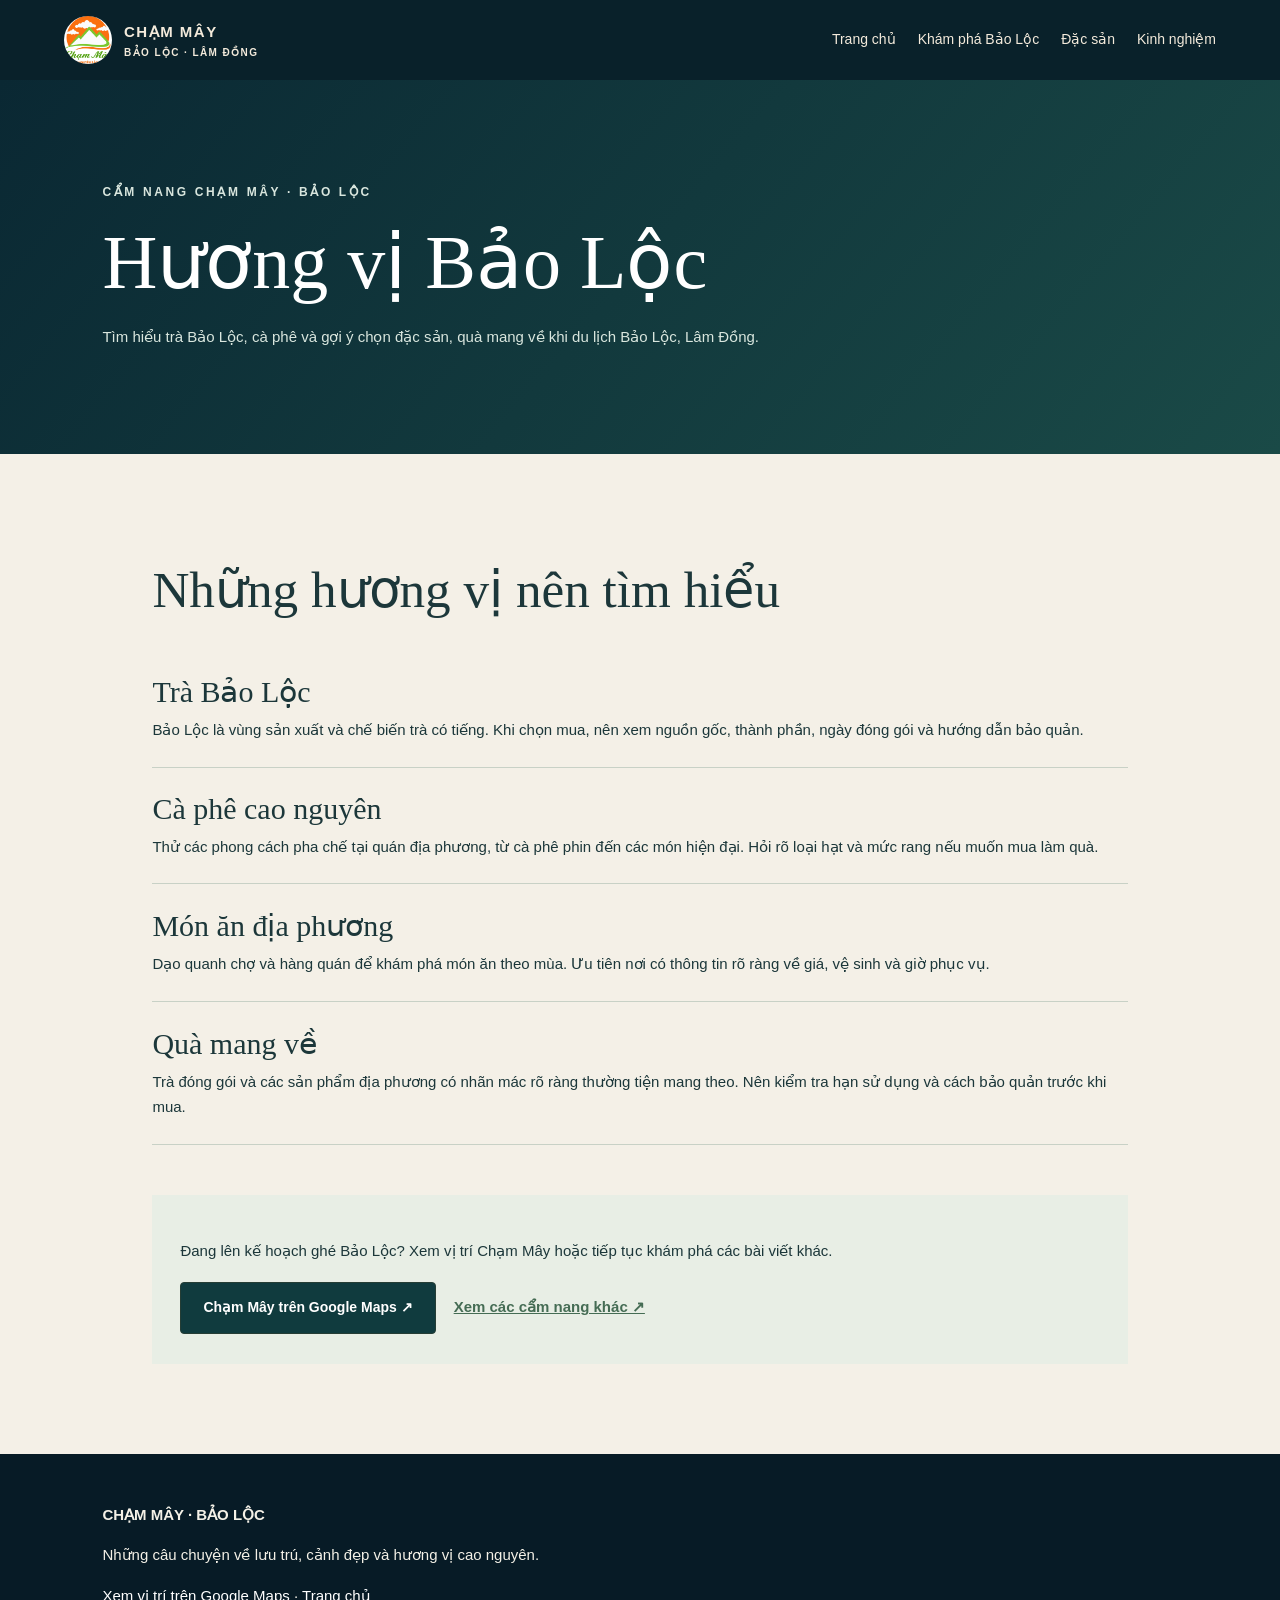
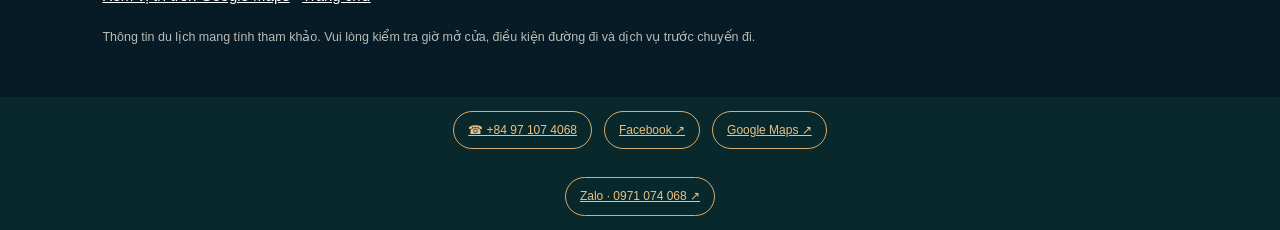
==== commit 98362c61: "Add files via upload" ====
--- a/dac-san-bao-loc.html
+++ b/dac-san-bao-loc.html
@@ -1 +1 @@
-<!doctype html><html lang="vi"><head><meta charset="utf-8"><meta name="viewport" content="width=device-width,initial-scale=1"><meta name="google-site-verification" content="GvYN1q4wBFWUE0IxILUatp30PlEIML89ys5nn8n5KYk"><title>Đặc sản Bảo Lộc: trà, cà phê và quà địa phương | Chạm Mây</title><meta name="description" content="Tìm hiểu trà Bảo Lộc, cà phê và gợi ý chọn đặc sản, quà mang về khi du lịch Bảo Lộc, Lâm Đồng."><meta name="robots" content="index,follow,max-image-preview:large"><link rel="canonical" href="https://namcchet-cloud.github.io/Chammay/dac-san-bao-loc.html"><meta property="og:type" content="website"><meta property="og:locale" content="vi_VN"><meta property="og:title" content="Đặc sản Bảo Lộc: trà, cà phê và quà địa phương | Chạm Mây"><meta property="og:description" content="Tìm hiểu trà Bảo Lộc, cà phê và gợi ý chọn đặc sản, quà mang về khi du lịch Bảo Lộc, Lâm Đồng."><meta property="og:url" content="https://namcchet-cloud.github.io/Chammay/dac-san-bao-loc.html"><meta property="og:image" content="https://namcchet-cloud.github.io/Chammay/assets/bao-loc-dawn-concept.png"><meta name="theme-color" content="#f5f1e6"><link rel="icon" href="assets/cham-may-logo.jpg"><link rel="stylesheet" href="styles.css"><link rel="stylesheet" href="seo-guide.css"><script type="application/ld+json">{"@context": "https://schema.org", "@type": "WebPage", "name": "Đặc sản Bảo Lộc: trà, cà phê và quà địa phương | Chạm Mây", "url": "https://namcchet-cloud.github.io/Chammay/dac-san-bao-loc.html", "description": "Tìm hiểu trà Bảo Lộc, cà phê và gợi ý chọn đặc sản, quà mang về khi du lịch Bảo Lộc, Lâm Đồng.", "inLanguage": "vi-VN", "isPartOf": {"@type": "WebSite", "name": "Chạm Mây", "url": "https://namcchet-cloud.github.io/Chammay/"}}</script><link rel="stylesheet" href="subpage-v2.css"></head><body><header class="guide-header"><a class="guide-brand" href="index.html"><img src="assets/cham-may-logo.jpg" alt="Logo Chạm Mây"><span>CHẠM MÂY<small>BẢO LỘC · LÂM ĐỒNG</small></span></a><nav aria-label="Điều hướng"><a href="index.html">Trang chủ</a><a href="du-lich-bao-loc.html">Khám phá Bảo Lộc</a><a href="dac-san-bao-loc.html">Đặc sản</a><a href="kinh-nghiem-bao-loc.html">Kinh nghiệm</a></nav></header><main><section class="guide-article-hero"><p class="guide-eyebrow">CẨM NANG CHẠM MÂY · BẢO LỘC</p><h1>Hương vị Bảo Lộc</h1><p>Tìm hiểu trà Bảo Lộc, cà phê và gợi ý chọn đặc sản, quà mang về khi du lịch Bảo Lộc, Lâm Đồng.</p></section><section class="guide-section guide-article"><h2>Những hương vị nên tìm hiểu</h2><article class="guide-info"><h3>Trà Bảo Lộc</h3><p>Bảo Lộc là vùng sản xuất và chế biến trà có tiếng. Khi chọn mua, nên xem nguồn gốc, thành phần, ngày đóng gói và hướng dẫn bảo quản.</p></article><article class="guide-info"><h3>Cà phê cao nguyên</h3><p>Thử các phong cách pha chế tại quán địa phương, từ cà phê phin đến các món hiện đại. Hỏi rõ loại hạt và mức rang nếu muốn mua làm quà.</p></article><article class="guide-info"><h3>Món ăn địa phương</h3><p>Dạo quanh chợ và hàng quán để khám phá món ăn theo mùa. Ưu tiên nơi có thông tin rõ ràng về giá, vệ sinh và giờ phục vụ.</p></article><article class="guide-info"><h3>Quà mang về</h3><p>Trà đóng gói và các sản phẩm địa phương có nhãn mác rõ ràng thường tiện mang theo. Nên kiểm tra hạn sử dụng và cách bảo quản trước khi mua.</p></article><div class="guide-next"><p>Đang lên kế hoạch ghé Bảo Lộc? Xem vị trí Chạm Mây hoặc tiếp tục khám phá các bài viết khác.</p><a class="guide-button dark" href="https://maps.app.goo.gl/M32gRNtKE1VSWNkh6?g_st=ic" target="_blank" rel="noopener noreferrer">Chạm Mây trên Google Maps ↗</a><a class="guide-text-link" href="index.html#cam-nang">Xem các cẩm nang khác ↗</a></div></section></main><footer class="guide-footer"><b>CHẠM MÂY · BẢO LỘC</b><p>Những câu chuyện về lưu trú, cảnh đẹp và hương vị cao nguyên.</p><p><a href="https://maps.app.goo.gl/M32gRNtKE1VSWNkh6?g_st=ic" target="_blank" rel="noopener noreferrer">Xem vị trí trên Google Maps</a> · <a href="index.html">Trang chủ</a></p><small>Thông tin du lịch mang tính tham khảo. Vui lòng kiểm tra giờ mở cửa, điều kiện đường đi và dịch vụ trước chuyến đi.</small></footer><div class="sub-contact"><a href="tel:+84971074068">☎ +84 97 107 4068</a><a href="https://www.facebook.com/share/1QpdSJoNGC/?mibextid=wwXIfr" target="_blank" rel="noopener">Facebook ↗</a><a href="https://maps.app.goo.gl/M32gRNtKE1VSWNkh6?g_st=ic" target="_blank" rel="noopener">Google Maps ↗</a></div></body></html>+<!doctype html><html lang="vi"><head><meta charset="utf-8"><meta name="viewport" content="width=device-width,initial-scale=1"><meta name="google-site-verification" content="GvYN1q4wBFWUE0IxILUatp30PlEIML89ys5nn8n5KYk"><title>Đặc sản Bảo Lộc: trà, cà phê và quà địa phương | Chạm Mây</title><meta name="description" content="Tìm hiểu trà Bảo Lộc, cà phê và gợi ý chọn đặc sản, quà mang về khi du lịch Bảo Lộc, Lâm Đồng."><meta name="robots" content="index,follow,max-image-preview:large"><link rel="canonical" href="https://namcchet-cloud.github.io/Chammay/dac-san-bao-loc.html"><meta property="og:type" content="website"><meta property="og:locale" content="vi_VN"><meta property="og:title" content="Đặc sản Bảo Lộc: trà, cà phê và quà địa phương | Chạm Mây"><meta property="og:description" content="Tìm hiểu trà Bảo Lộc, cà phê và gợi ý chọn đặc sản, quà mang về khi du lịch Bảo Lộc, Lâm Đồng."><meta property="og:url" content="https://namcchet-cloud.github.io/Chammay/dac-san-bao-loc.html"><meta property="og:image" content="https://namcchet-cloud.github.io/Chammay/assets/bao-loc-dawn-concept.png"><meta name="theme-color" content="#f5f1e6"><link rel="icon" href="assets/cham-may-logo.jpg"><link rel="stylesheet" href="styles.css"><link rel="stylesheet" href="seo-guide.css"><script type="application/ld+json">{"@context": "https://schema.org", "@type": "WebPage", "name": "Đặc sản Bảo Lộc: trà, cà phê và quà địa phương | Chạm Mây", "url": "https://namcchet-cloud.github.io/Chammay/dac-san-bao-loc.html", "description": "Tìm hiểu trà Bảo Lộc, cà phê và gợi ý chọn đặc sản, quà mang về khi du lịch Bảo Lộc, Lâm Đồng.", "inLanguage": "vi-VN", "isPartOf": {"@type": "WebSite", "name": "Chạm Mây", "url": "https://namcchet-cloud.github.io/Chammay/"}}</script><link rel="stylesheet" href="subpage-v2.css"></head><body><header class="guide-header"><a class="guide-brand" href="index.html"><img src="assets/cham-may-logo.jpg" alt="Logo Chạm Mây"><span>CHẠM MÂY<small>BẢO LỘC · LÂM ĐỒNG</small></span></a><nav aria-label="Điều hướng"><a href="index.html">Trang chủ</a><a href="du-lich-bao-loc.html">Khám phá Bảo Lộc</a><a href="dac-san-bao-loc.html">Đặc sản</a><a href="kinh-nghiem-bao-loc.html">Kinh nghiệm</a></nav></header><main><section class="guide-article-hero"><p class="guide-eyebrow">CẨM NANG CHẠM MÂY · BẢO LỘC</p><h1>Hương vị Bảo Lộc</h1><p>Tìm hiểu trà Bảo Lộc, cà phê và gợi ý chọn đặc sản, quà mang về khi du lịch Bảo Lộc, Lâm Đồng.</p></section><section class="guide-section guide-article"><h2>Những hương vị nên tìm hiểu</h2><article class="guide-info"><h3>Trà Bảo Lộc</h3><p>Bảo Lộc là vùng sản xuất và chế biến trà có tiếng. Khi chọn mua, nên xem nguồn gốc, thành phần, ngày đóng gói và hướng dẫn bảo quản.</p></article><article class="guide-info"><h3>Cà phê cao nguyên</h3><p>Thử các phong cách pha chế tại quán địa phương, từ cà phê phin đến các món hiện đại. Hỏi rõ loại hạt và mức rang nếu muốn mua làm quà.</p></article><article class="guide-info"><h3>Món ăn địa phương</h3><p>Dạo quanh chợ và hàng quán để khám phá món ăn theo mùa. Ưu tiên nơi có thông tin rõ ràng về giá, vệ sinh và giờ phục vụ.</p></article><article class="guide-info"><h3>Quà mang về</h3><p>Trà đóng gói và các sản phẩm địa phương có nhãn mác rõ ràng thường tiện mang theo. Nên kiểm tra hạn sử dụng và cách bảo quản trước khi mua.</p></article><div class="guide-next"><p>Đang lên kế hoạch ghé Bảo Lộc? Xem vị trí Chạm Mây hoặc tiếp tục khám phá các bài viết khác.</p><a class="guide-button dark" href="https://maps.app.goo.gl/M32gRNtKE1VSWNkh6?g_st=ic" target="_blank" rel="noopener noreferrer">Chạm Mây trên Google Maps ↗</a><a class="guide-text-link" href="index.html#discover">Xem các cẩm nang khác ↗</a></div></section></main><footer class="guide-footer"><b>CHẠM MÂY · BẢO LỘC</b><p>Những câu chuyện về lưu trú, cảnh đẹp và hương vị cao nguyên.</p><p><a href="https://maps.app.goo.gl/M32gRNtKE1VSWNkh6?g_st=ic" target="_blank" rel="noopener noreferrer">Xem vị trí trên Google Maps</a> · <a href="index.html">Trang chủ</a></p><small>Thông tin du lịch mang tính tham khảo. Vui lòng kiểm tra giờ mở cửa, điều kiện đường đi và dịch vụ trước chuyến đi.</small></footer><div class="sub-contact"><a href="tel:+84971074068">☎ +84 97 107 4068</a><a href="https://www.facebook.com/share/1QpdSJoNGC/?mibextid=wwXIfr" target="_blank" rel="noopener">Facebook ↗</a><a href="https://maps.app.goo.gl/M32gRNtKE1VSWNkh6?g_st=ic" target="_blank" rel="noopener">Google Maps ↗</a></div><div class="sub-contact"><a href="https://zalo.me/0971074068" target="_blank" rel="noopener">Zalo · 0971 074 068 ↗</a></div></body></html>
--- a/subpage-v2.css
+++ b/subpage-v2.css
@@ -1 +1,2 @@
-body{background:#f4f0e7;color:#1c373a;font-family:"Be Vietnam Pro",Arial,sans-serif}.guide-header{background:#09212a;color:#f3eadb}.guide-header a,.guide-brand{color:#f3eadb!important}.guide-article-hero{background:linear-gradient(130deg,#0a2833,#1a4a47);color:#fff}.guide-article-hero p{color:#d9e6de}.guide-article-hero h1,.guide-section h2,.guide-info h3{font-family:Georgia,serif}.guide-button.dark{background:#103b3e}.guide-footer{background:#071b26}.sub-contact{display:flex;gap:16px;justify-content:center;flex-wrap:wrap;padding:22px;background:#0b2a32}.sub-contact a{color:#e8c185;font-size:13px}+body{background:#f4f0e7;color:#1c373a;font-family:"Be Vietnam Pro",Arial,sans-serif}.guide-header{background:#09212a;color:#f3eadb}.guide-header a,.guide-brand{color:#f3eadb!important}.guide-article-hero{background:linear-gradient(130deg,#0a2833,#1a4a47);color:#fff}.guide-article-hero p{color:#d9e6de}.guide-article-hero h1,.guide-section h2,.guide-info h3{font-family:Georgia,serif}.guide-button.dark{background:#103b3e}.guide-footer{background:#071b26}.sub-contact{display:flex;gap:16px;justify-content:center;flex-wrap:wrap;padding:22px;background:#0b2a32}.sub-contact a{color:#e8c185;font-size:13px}
+.sub-contact{display:flex;flex-wrap:wrap;gap:12px;justify-content:center;padding:14px;background:#09282b;color:#fff}.sub-contact a{padding:8px 14px;border:1px solid #d7ad72;border-radius:24px;font-size:12px}.guide-article-hero{padding-left:max(24px,8vw)!important;padding-right:max(24px,8vw)!important}.guide-section{max-width:1180px!important;width:calc(100% - 48px)!important}@media(max-width:600px){.guide-header{flex-wrap:wrap}.guide-header nav{display:flex;overflow-x:auto;gap:12px;max-width:100%;padding-bottom:8px}.guide-header nav a{white-space:nowrap}}
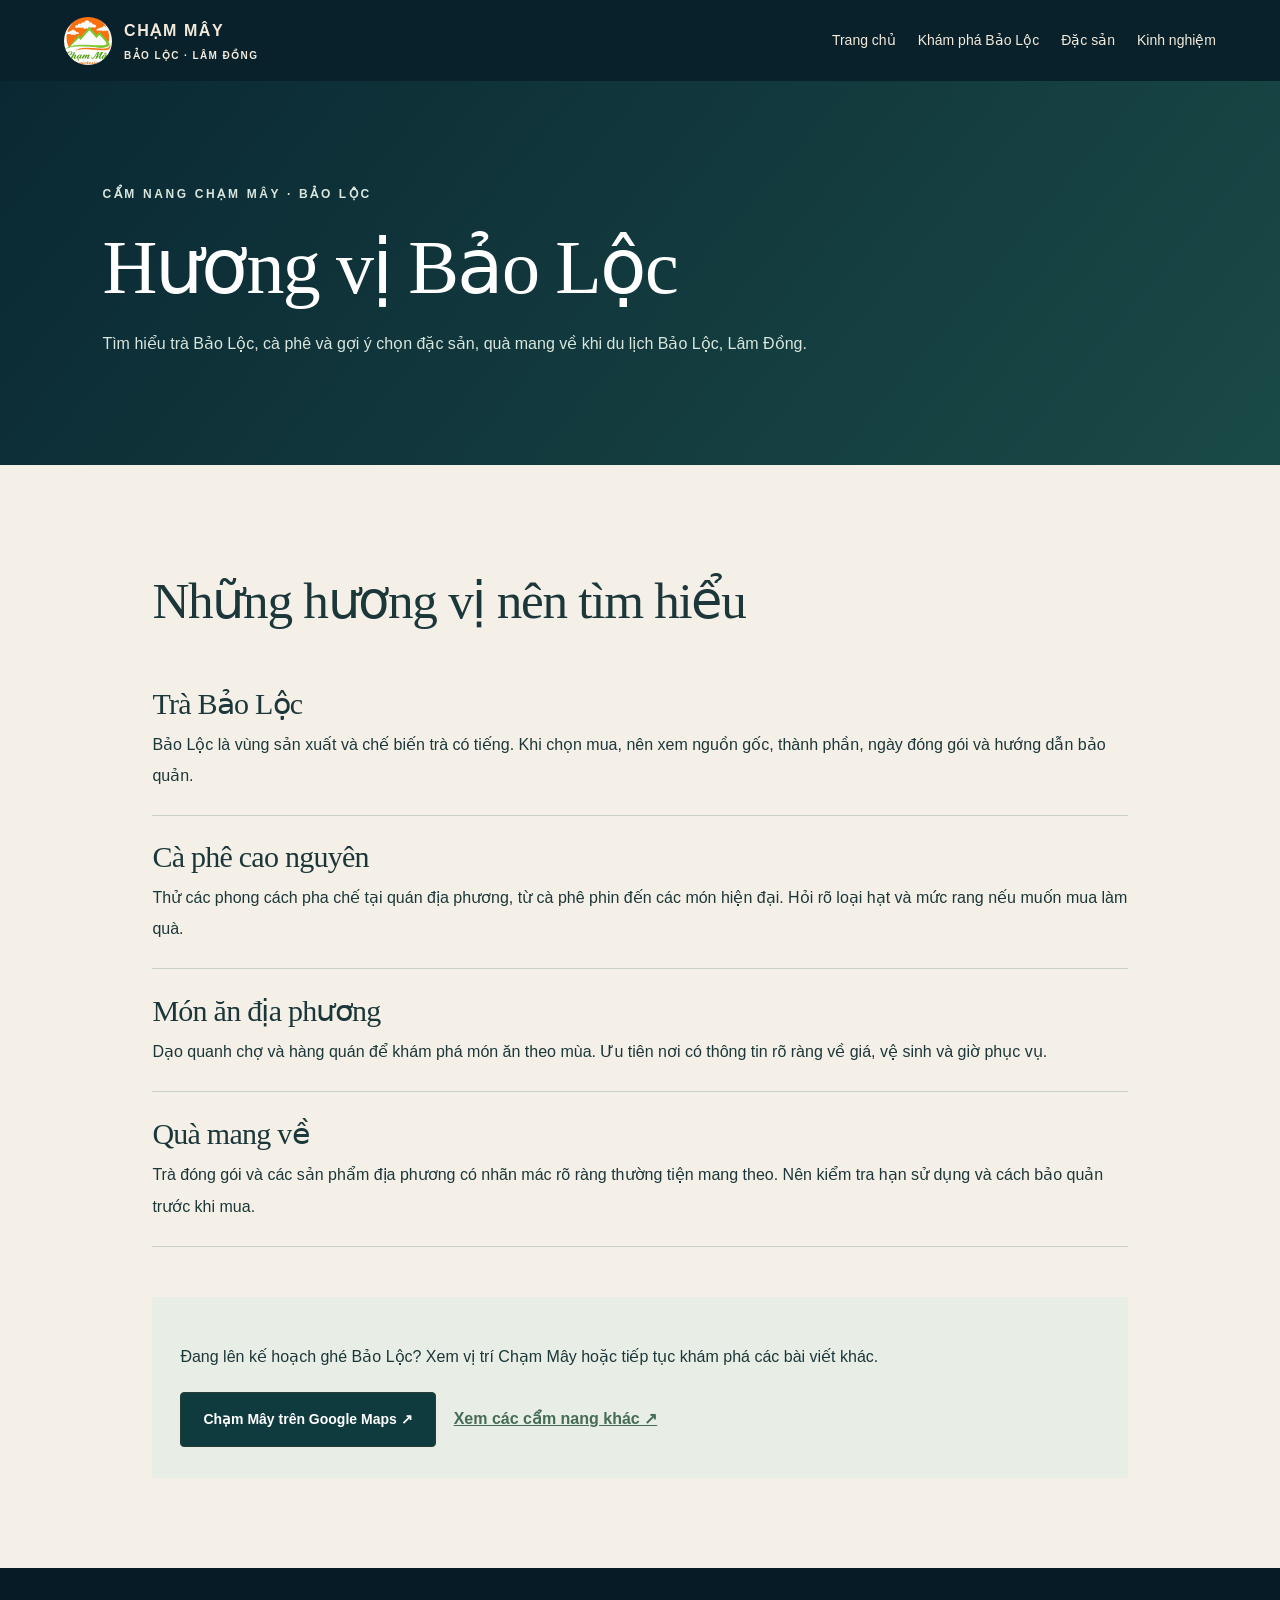
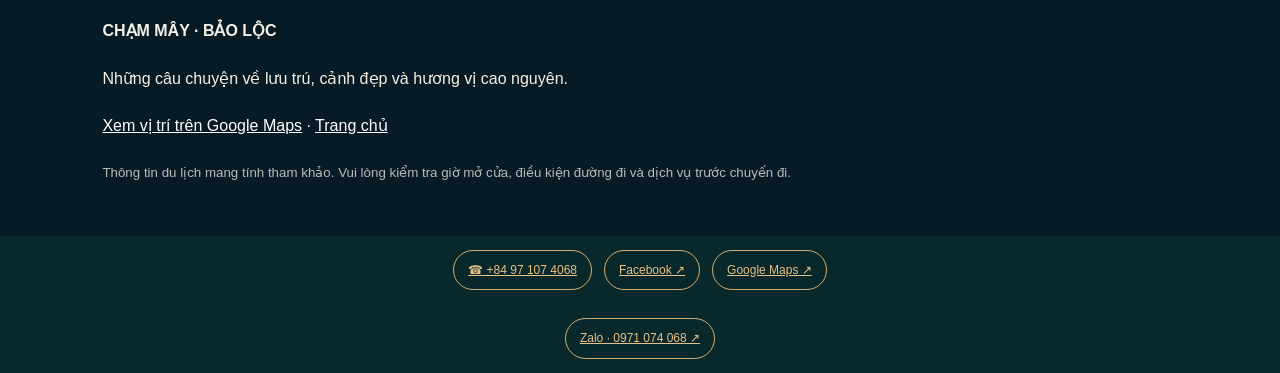
==== commit aa84de76: "Add files via upload" ====
--- a/dac-san-bao-loc.html
+++ b/dac-san-bao-loc.html
@@ -1 +1 @@
-<!doctype html><html lang="vi"><head><meta charset="utf-8"><meta name="viewport" content="width=device-width,initial-scale=1"><meta name="google-site-verification" content="GvYN1q4wBFWUE0IxILUatp30PlEIML89ys5nn8n5KYk"><title>Đặc sản Bảo Lộc: trà, cà phê và quà địa phương | Chạm Mây</title><meta name="description" content="Tìm hiểu trà Bảo Lộc, cà phê và gợi ý chọn đặc sản, quà mang về khi du lịch Bảo Lộc, Lâm Đồng."><meta name="robots" content="index,follow,max-image-preview:large"><link rel="canonical" href="https://namcchet-cloud.github.io/Chammay/dac-san-bao-loc.html"><meta property="og:type" content="website"><meta property="og:locale" content="vi_VN"><meta property="og:title" content="Đặc sản Bảo Lộc: trà, cà phê và quà địa phương | Chạm Mây"><meta property="og:description" content="Tìm hiểu trà Bảo Lộc, cà phê và gợi ý chọn đặc sản, quà mang về khi du lịch Bảo Lộc, Lâm Đồng."><meta property="og:url" content="https://namcchet-cloud.github.io/Chammay/dac-san-bao-loc.html"><meta property="og:image" content="https://namcchet-cloud.github.io/Chammay/assets/bao-loc-dawn-concept.png"><meta name="theme-color" content="#f5f1e6"><link rel="icon" href="assets/cham-may-logo.jpg"><link rel="stylesheet" href="styles.css"><link rel="stylesheet" href="seo-guide.css"><script type="application/ld+json">{"@context": "https://schema.org", "@type": "WebPage", "name": "Đặc sản Bảo Lộc: trà, cà phê và quà địa phương | Chạm Mây", "url": "https://namcchet-cloud.github.io/Chammay/dac-san-bao-loc.html", "description": "Tìm hiểu trà Bảo Lộc, cà phê và gợi ý chọn đặc sản, quà mang về khi du lịch Bảo Lộc, Lâm Đồng.", "inLanguage": "vi-VN", "isPartOf": {"@type": "WebSite", "name": "Chạm Mây", "url": "https://namcchet-cloud.github.io/Chammay/"}}</script><link rel="stylesheet" href="subpage-v2.css"></head><body><header class="guide-header"><a class="guide-brand" href="index.html"><img src="assets/cham-may-logo.jpg" alt="Logo Chạm Mây"><span>CHẠM MÂY<small>BẢO LỘC · LÂM ĐỒNG</small></span></a><nav aria-label="Điều hướng"><a href="index.html">Trang chủ</a><a href="du-lich-bao-loc.html">Khám phá Bảo Lộc</a><a href="dac-san-bao-loc.html">Đặc sản</a><a href="kinh-nghiem-bao-loc.html">Kinh nghiệm</a></nav></header><main><section class="guide-article-hero"><p class="guide-eyebrow">CẨM NANG CHẠM MÂY · BẢO LỘC</p><h1>Hương vị Bảo Lộc</h1><p>Tìm hiểu trà Bảo Lộc, cà phê và gợi ý chọn đặc sản, quà mang về khi du lịch Bảo Lộc, Lâm Đồng.</p></section><section class="guide-section guide-article"><h2>Những hương vị nên tìm hiểu</h2><article class="guide-info"><h3>Trà Bảo Lộc</h3><p>Bảo Lộc là vùng sản xuất và chế biến trà có tiếng. Khi chọn mua, nên xem nguồn gốc, thành phần, ngày đóng gói và hướng dẫn bảo quản.</p></article><article class="guide-info"><h3>Cà phê cao nguyên</h3><p>Thử các phong cách pha chế tại quán địa phương, từ cà phê phin đến các món hiện đại. Hỏi rõ loại hạt và mức rang nếu muốn mua làm quà.</p></article><article class="guide-info"><h3>Món ăn địa phương</h3><p>Dạo quanh chợ và hàng quán để khám phá món ăn theo mùa. Ưu tiên nơi có thông tin rõ ràng về giá, vệ sinh và giờ phục vụ.</p></article><article class="guide-info"><h3>Quà mang về</h3><p>Trà đóng gói và các sản phẩm địa phương có nhãn mác rõ ràng thường tiện mang theo. Nên kiểm tra hạn sử dụng và cách bảo quản trước khi mua.</p></article><div class="guide-next"><p>Đang lên kế hoạch ghé Bảo Lộc? Xem vị trí Chạm Mây hoặc tiếp tục khám phá các bài viết khác.</p><a class="guide-button dark" href="https://maps.app.goo.gl/M32gRNtKE1VSWNkh6?g_st=ic" target="_blank" rel="noopener noreferrer">Chạm Mây trên Google Maps ↗</a><a class="guide-text-link" href="index.html#discover">Xem các cẩm nang khác ↗</a></div></section></main><footer class="guide-footer"><b>CHẠM MÂY · BẢO LỘC</b><p>Những câu chuyện về lưu trú, cảnh đẹp và hương vị cao nguyên.</p><p><a href="https://maps.app.goo.gl/M32gRNtKE1VSWNkh6?g_st=ic" target="_blank" rel="noopener noreferrer">Xem vị trí trên Google Maps</a> · <a href="index.html">Trang chủ</a></p><small>Thông tin du lịch mang tính tham khảo. Vui lòng kiểm tra giờ mở cửa, điều kiện đường đi và dịch vụ trước chuyến đi.</small></footer><div class="sub-contact"><a href="tel:+84971074068">☎ +84 97 107 4068</a><a href="https://www.facebook.com/share/1QpdSJoNGC/?mibextid=wwXIfr" target="_blank" rel="noopener">Facebook ↗</a><a href="https://maps.app.goo.gl/M32gRNtKE1VSWNkh6?g_st=ic" target="_blank" rel="noopener">Google Maps ↗</a></div><div class="sub-contact"><a href="https://zalo.me/0971074068" target="_blank" rel="noopener">Zalo · 0971 074 068 ↗</a></div></body></html>+<!doctype html><html lang="vi"><head><meta charset="utf-8"><meta name="viewport" content="width=device-width,initial-scale=1"><meta name="google-site-verification" content="GvYN1q4wBFWUE0IxILUatp30PlEIML89ys5nn8n5KYk"><title>Đặc sản Bảo Lộc: trà, cà phê và quà địa phương | Chạm Mây</title><meta name="description" content="Tìm hiểu trà Bảo Lộc, cà phê và gợi ý chọn đặc sản, quà mang về khi du lịch Bảo Lộc, Lâm Đồng."><meta name="robots" content="index,follow,max-image-preview:large"><link rel="canonical" href="https://namcchet-cloud.github.io/Chammay/dac-san-bao-loc.html"><meta property="og:type" content="website"><meta property="og:locale" content="vi_VN"><meta property="og:title" content="Đặc sản Bảo Lộc: trà, cà phê và quà địa phương | Chạm Mây"><meta property="og:description" content="Tìm hiểu trà Bảo Lộc, cà phê và gợi ý chọn đặc sản, quà mang về khi du lịch Bảo Lộc, Lâm Đồng."><meta property="og:url" content="https://namcchet-cloud.github.io/Chammay/dac-san-bao-loc.html"><meta property="og:image" content="https://namcchet-cloud.github.io/Chammay/assets/bao-loc-dawn-concept.png"><meta name="theme-color" content="#f5f1e6"><link rel="icon" href="assets/cham-may-logo.jpg"><link rel="stylesheet" href="styles.css"><link rel="stylesheet" href="seo-guide.css"><script type="application/ld+json">{"@context": "https://schema.org", "@type": "WebPage", "name": "Đặc sản Bảo Lộc: trà, cà phê và quà địa phương | Chạm Mây", "url": "https://namcchet-cloud.github.io/Chammay/dac-san-bao-loc.html", "description": "Tìm hiểu trà Bảo Lộc, cà phê và gợi ý chọn đặc sản, quà mang về khi du lịch Bảo Lộc, Lâm Đồng.", "inLanguage": "vi-VN", "isPartOf": {"@type": "WebSite", "name": "Chạm Mây", "url": "https://namcchet-cloud.github.io/Chammay/"}}</script><link rel="stylesheet" href="subpage-v2.css"><link rel="stylesheet" href="subpage-refined-v4.css"></head><body><header class="guide-header"><a class="guide-brand" href="index.html"><img src="assets/cham-may-logo.jpg" alt="Logo Chạm Mây"><span>CHẠM MÂY<small>BẢO LỘC · LÂM ĐỒNG</small></span></a><nav aria-label="Điều hướng"><a href="index.html">Trang chủ</a><a href="du-lich-bao-loc.html">Khám phá Bảo Lộc</a><a href="dac-san-bao-loc.html">Đặc sản</a><a href="kinh-nghiem-bao-loc.html">Kinh nghiệm</a></nav></header><main><section class="guide-article-hero"><p class="guide-eyebrow">CẨM NANG CHẠM MÂY · BẢO LỘC</p><h1>Hương vị Bảo Lộc</h1><p>Tìm hiểu trà Bảo Lộc, cà phê và gợi ý chọn đặc sản, quà mang về khi du lịch Bảo Lộc, Lâm Đồng.</p></section><section class="guide-section guide-article"><h2>Những hương vị nên tìm hiểu</h2><article class="guide-info"><h3>Trà Bảo Lộc</h3><p>Bảo Lộc là vùng sản xuất và chế biến trà có tiếng. Khi chọn mua, nên xem nguồn gốc, thành phần, ngày đóng gói và hướng dẫn bảo quản.</p></article><article class="guide-info"><h3>Cà phê cao nguyên</h3><p>Thử các phong cách pha chế tại quán địa phương, từ cà phê phin đến các món hiện đại. Hỏi rõ loại hạt và mức rang nếu muốn mua làm quà.</p></article><article class="guide-info"><h3>Món ăn địa phương</h3><p>Dạo quanh chợ và hàng quán để khám phá món ăn theo mùa. Ưu tiên nơi có thông tin rõ ràng về giá, vệ sinh và giờ phục vụ.</p></article><article class="guide-info"><h3>Quà mang về</h3><p>Trà đóng gói và các sản phẩm địa phương có nhãn mác rõ ràng thường tiện mang theo. Nên kiểm tra hạn sử dụng và cách bảo quản trước khi mua.</p></article><div class="guide-next"><p>Đang lên kế hoạch ghé Bảo Lộc? Xem vị trí Chạm Mây hoặc tiếp tục khám phá các bài viết khác.</p><a class="guide-button dark" href="https://maps.app.goo.gl/M32gRNtKE1VSWNkh6?g_st=ic" target="_blank" rel="noopener noreferrer">Chạm Mây trên Google Maps ↗</a><a class="guide-text-link" href="index.html#discover">Xem các cẩm nang khác ↗</a></div></section></main><footer class="guide-footer"><b>CHẠM MÂY · BẢO LỘC</b><p>Những câu chuyện về lưu trú, cảnh đẹp và hương vị cao nguyên.</p><p><a href="https://maps.app.goo.gl/M32gRNtKE1VSWNkh6?g_st=ic" target="_blank" rel="noopener noreferrer">Xem vị trí trên Google Maps</a> · <a href="index.html">Trang chủ</a></p><small>Thông tin du lịch mang tính tham khảo. Vui lòng kiểm tra giờ mở cửa, điều kiện đường đi và dịch vụ trước chuyến đi.</small></footer><div class="sub-contact"><a href="tel:+84971074068">☎ +84 97 107 4068</a><a href="https://www.facebook.com/share/1QpdSJoNGC/?mibextid=wwXIfr" target="_blank" rel="noopener">Facebook ↗</a><a href="https://maps.app.goo.gl/M32gRNtKE1VSWNkh6?g_st=ic" target="_blank" rel="noopener">Google Maps ↗</a></div><div class="sub-contact"><a href="https://zalo.me/0971074068" target="_blank" rel="noopener">Zalo · 0971 074 068 ↗</a></div></body></html>
--- a/subpage-refined-v4.css
+++ b/subpage-refined-v4.css
@@ -0,0 +1 @@
+body{font-family:'Be Vietnam Pro',sans-serif;font-size:16px;line-height:1.9}h1,h2,h3{letter-spacing:-.025em;line-height:1.25}p,li{line-height:1.95}a{transition:color .3s,opacity .3s}a:hover{opacity:.86}@media(max-width:600px){body{font-size:15px}h1{line-height:1.18}}@media(prefers-reduced-motion:reduce){*,*:before,*:after{scroll-behavior:auto!important;animation:none!important;transition:none!important}}
